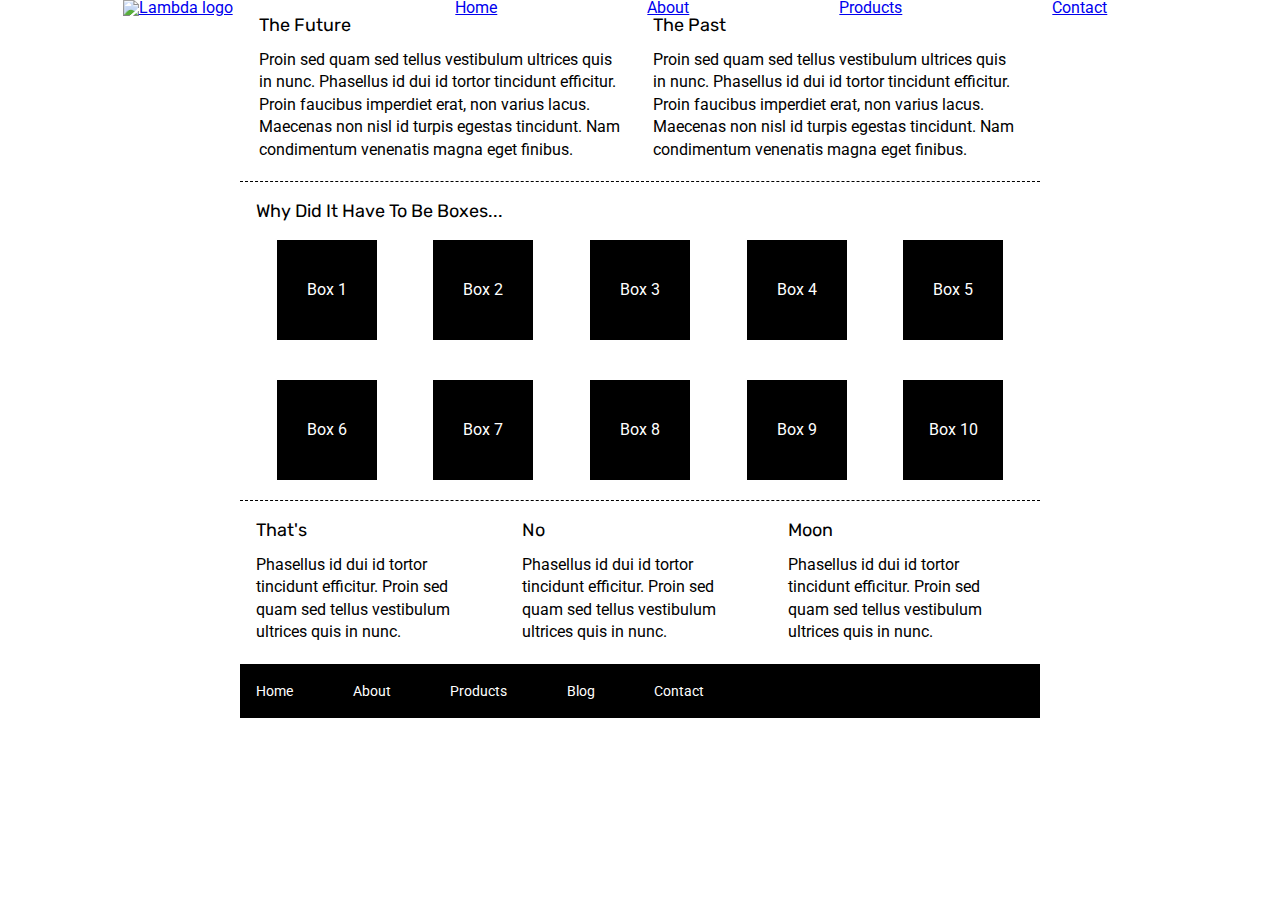
==== index.html @ e8c628bf "Adding header" ====
<!doctype html>

<html lang="en">
<head>
  <meta charset="utf-8">

  <title>Sprint Challenge - Home</title>

  <link href="https://fonts.googleapis.com/css?family=Roboto|Rubik" rel="stylesheet">
  <link rel="stylesheet" href="css/index.css">

</head>

<body>

    <nav class="navbar">
        <a href="https://lambda.com" class="logo">
          <img src="img/lambda-black.png" alt="Lambda logo">
        </a>
    
        <ul class="nav-links">
          <li class="nav-item"><a href="#">Home</a></li>
          <li class="nav-item"><a href="#">About</a></li>
          <li class="nav-item"><a href="#">Products</a></li>
          <li class="nav-item"><a href="#">Contact</a></li>
        </ul>
      </nav>


    <div class="container">
   
        <section class="top-content">
            <div class="text-container">
                <h2>The Future</h2>
                <p>Proin sed quam sed tellus vestibulum ultrices quis in nunc. Phasellus id dui id tortor tincidunt efficitur. Proin faucibus imperdiet erat, non varius lacus. Maecenas non nisl id turpis egestas tincidunt. Nam condimentum venenatis magna eget finibus.</p>
            </div>
            <div class="text-container">
                <h2>The Past</h2>
                <p>Proin sed quam sed tellus vestibulum ultrices quis in nunc. Phasellus id dui id tortor tincidunt efficitur. Proin faucibus imperdiet erat, non varius lacus. Maecenas non nisl id turpis egestas tincidunt. Nam condimentum venenatis magna eget finibus.</p>
            </div>
        </section>
        
        <section class="middle-content">
        
            <h2>Why Did It Have To Be Boxes...</h2>
            
            <div class="boxes">
                <div class="box">Box 1</div>
                <div class="box">Box 2</div>
                <div class="box">Box 3</div>
                <div class="box">Box 4</div>
                <div class="box">Box 5</div>
                <div class="box">Box 6</div>
                <div class="box">Box 7</div>
                <div class="box">Box 8</div>
                <div class="box">Box 9</div>
                <div class="box">Box 10</div>
            </div>
        
        </section>

        <section class="bottom-content">

            <div class="text-container">
                <h2>That's</h2>
                <p>Phasellus id dui id tortor tincidunt efficitur. Proin sed quam sed tellus vestibulum ultrices quis in nunc.</p>
            </div>
            <div class="text-container">
                <h2>No</h2>
                <p>Phasellus id dui id tortor tincidunt efficitur. Proin sed quam sed tellus vestibulum ultrices quis in nunc.</p>
            </div>
            <div class="text-container">
                <h2>Moon</h2>
                <p>Phasellus id dui id tortor tincidunt efficitur. Proin sed quam sed tellus vestibulum ultrices quis in nunc.</p>
            </div>

        </section>
        
        <footer>
            <nav>
                <a href="#">Home</a>
                <a href="#">About</a>
                <a href="#">Products</a>
                <a href="#">Blog</a>
                <a href="#">Contact</a>
            </nav>
        </footer>
    </div><!-- container -->        
</body>
</html>
---- css/index.css ----
/* http://meyerweb.com/eric/tools/css/reset/ 
   v2.0 | 20110126
   License: none (public domain)
*/

html, body, div, span, applet, object, iframe,
h1, h2, h3, h4, h5, h6, p, blockquote, pre,
a, abbr, acronym, address, big, cite, code,
del, dfn, em, img, ins, kbd, q, s, samp,
small, strike, strong, sub, sup, tt, var,
b, u, i, center,
dl, dt, dd, ol, ul, li,
fieldset, form, label, legend,
table, caption, tbody, tfoot, thead, tr, th, td,
article, aside, canvas, details, embed, 
figure, figcaption, footer, header, hgroup, 
menu, nav, output, ruby, section, summary,
time, mark, audio, video {
	margin: 0;
	padding: 0;
	border: 0;
	font-size: 100%;
	font: inherit;
	vertical-align: baseline;
}
/* HTML5 display-role reset for older browsers */
article, aside, details, figcaption, figure, 
footer, header, hgroup, menu, nav, section {
	display: block;
}
body {
	line-height: 1;
}
ol, ul {
	list-style: none;
}
blockquote, q {
	quotes: none;
}
blockquote:before, blockquote:after,
q:before, q:after {
	content: '';
	content: none;
}
table {
	border-collapse: collapse;
	border-spacing: 0;
}

* {
    box-sizing: border-box;
}

html, body {
    height: 100%;
    font-family: 'Roboto', sans-serif;
}

h1, h2, h3, h4, h5 {
    font-size: 18px;
    margin-bottom: 15px;
    font-family: 'Rubik', sans-serif;
}

p {
    line-height: 1.4;
}

.container {
    width: 800px;
    margin: 0 auto;
}

.top-content {
    display: flex;
    flex-wrap: wrap;
    justify-content: space-evenly;
    margin-bottom: 20px;
    border-bottom: 1px dashed black;
}

.top-content .text-container {
    width: 48%;
    padding: 0 1%;
    padding-bottom: 20px;  
}

.middle-content {
    margin-bottom: 20px;
    border-bottom: 1px dashed black;
}

.middle-content h2 {
    padding: 0 2%;
    margin-bottom: 0;
}

.middle-content .boxes {
    display: flex;
    flex-wrap: wrap;
    justify-content: space-evenly;
}

.middle-content .boxes .box {
    width: 12.5%;
    height: 100px;
    background: black;
    margin: 20px 2.5%;
    color: white;
    display: flex;
    align-items: center;
    justify-content: center;
}

.bottom-content {
    display: flex;
    margin: 0 2% 20px;
    justify-content: space-around;
}

.bottom-content .text-container {
    padding-right: 4%;
}

.bottom-content .text-container:last-child {
    padding-right: 0;
}

footer {
    width: 100%;
    background: black;
}

footer nav {
    width: 60%;
    display: flex;
    justify-content: space-between;
    align-items: center;
    padding: 20px 2%;
    font-size: 14px;
}

footer nav a {
    color: white;
    text-decoration: none;
}



.navbar {
    display: flex;
    justify-content: space-evenly;
    align-items: center;
    text-align: justify;
}

.nav-links {
    display: flex;
}

.nav-item {
    padding-left: 100px;
    padding-right: 50px;
}
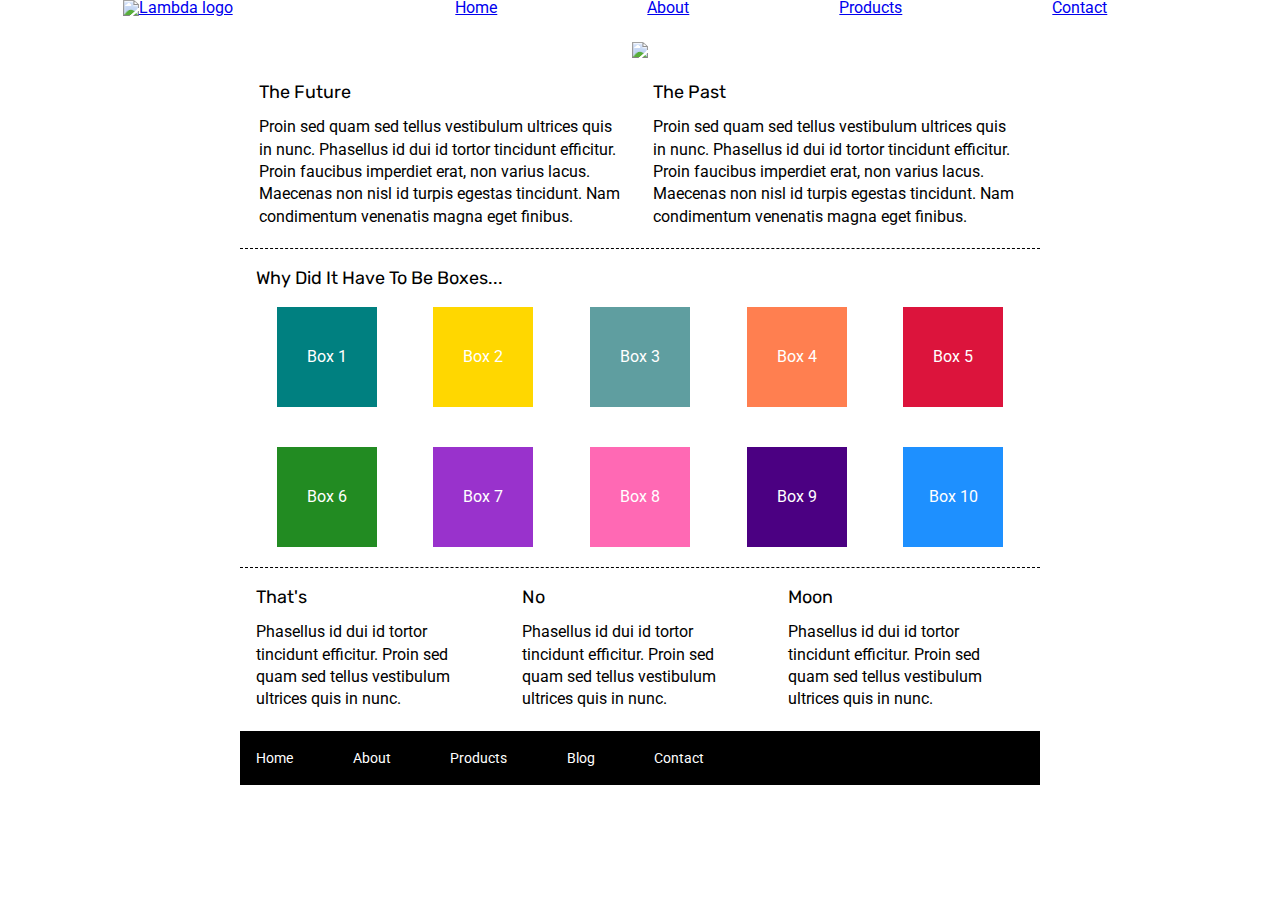
==== commit 33c55456: "Added colors" ====
--- a/index.html
+++ b/index.html
@@ -26,6 +26,10 @@
         </ul>
       </nav>
 
+      <section class="jumboImage">
+          <img src="img/jumbo.jpg">
+      </section>
+
 
     <div class="container">
    
@@ -45,16 +49,16 @@
             <h2>Why Did It Have To Be Boxes...</h2>
             
             <div class="boxes">
-                <div class="box">Box 1</div>
-                <div class="box">Box 2</div>
-                <div class="box">Box 3</div>
-                <div class="box">Box 4</div>
-                <div class="box">Box 5</div>
-                <div class="box">Box 6</div>
-                <div class="box">Box 7</div>
-                <div class="box">Box 8</div>
-                <div class="box">Box 9</div>
-                <div class="box">Box 10</div>
+                <div id="boxOne" class="box">Box 1</div>
+                <div id="boxTwo" class="box">Box 2</div>
+                <div id="boxThree" class="box">Box 3</div>
+                <div id="boxFour" class="box">Box 4</div>
+                <div id="boxFive" class="box">Box 5</div>
+                <div id="boxSix" class="box">Box 6</div>
+                <div id="boxSeven" class="box">Box 7</div>
+                <div id="boxEight" class="box">Box 8</div>
+                <div id="boxNine" class="box">Box 9</div>
+                <div id="boxTen" class="box">Box 10</div>
             </div>
         
         </section>
--- a/css/index.css
+++ b/css/index.css
@@ -161,4 +161,50 @@
 .nav-item {
     padding-left: 100px;
     padding-right: 50px;
+}
+
+.jumboImage {
+    display: flex;
+    justify-content: center;
+    padding: 2%;
+}
+
+#boxOne {
+    background-color: teal;
+}
+
+#boxTwo {
+    background-color: gold;
+}
+
+#boxThree { 
+    background-color: cadetblue;
+}
+
+#boxFour {
+    background-color: coral;
+}
+
+#boxFive {
+    background-color: crimson;
+}
+
+#boxSix {
+    background-color: forestgreen;
+}
+
+#boxSeven {
+    background-color: darkorchid;
+}
+
+#boxEight {
+    background-color: hotpink;
+}
+
+#boxNine {
+    background-color: indigo;
+}
+
+#boxTen {
+    background-color: dodgerblue;
 }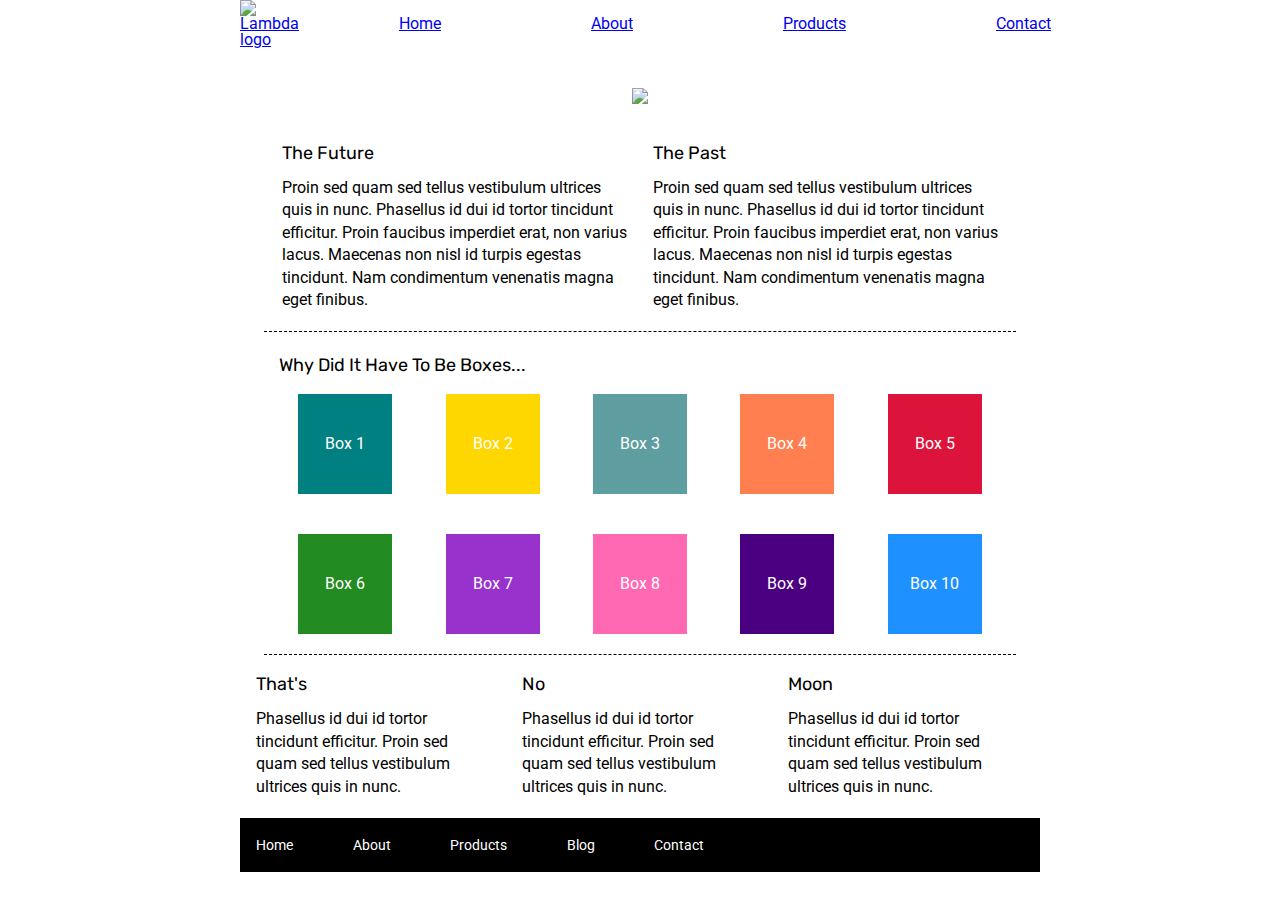
==== commit 5675c0c4: "Fixed header problems" ====
--- a/index.html
+++ b/index.html
@@ -13,25 +13,24 @@
 
 <body>
 
-    <nav class="navbar">
-        <a href="https://lambda.com" class="logo">
-          <img src="img/lambda-black.png" alt="Lambda logo">
-        </a>
+    <div class="container">
+
+        <nav class="navbar">
+            <a href="https://lambda.com" class="logo">
+              <img src="img/lambda-black.png" alt="Lambda logo">
+            </a>
+        
+            <ul class="nav-links">
+              <li class="nav-item"><a href="#">Home</a></li>
+              <li class="nav-item"><a href="#">About</a></li>
+              <li class="nav-item"><a href="#">Products</a></li>
+              <li class="nav-item"><a href="#">Contact</a></li>
+            </ul>
+          </nav>
     
-        <ul class="nav-links">
-          <li class="nav-item"><a href="#">Home</a></li>
-          <li class="nav-item"><a href="#">About</a></li>
-          <li class="nav-item"><a href="#">Products</a></li>
-          <li class="nav-item"><a href="#">Contact</a></li>
-        </ul>
-      </nav>
-
-      <section class="jumboImage">
-          <img src="img/jumbo.jpg">
-      </section>
-
-
-    <div class="container">
+          <section class="jumboImage">
+              <img src="img/jumbo.jpg">
+          </section>
    
         <section class="top-content">
             <div class="text-container">
--- a/css/index.css
+++ b/css/index.css
@@ -207,4 +207,48 @@
 
 #boxTen {
     background-color: dodgerblue;
+}
+
+.borderBottom {
+    border-bottom: 3px dotted black;
+    
+    margin-top: 2%;
+    margin-bottom: 2%;
+    padding-bottom: 2%;
+}
+
+.imageTextContainer {
+    display: flex;
+    flex-wrap: wrap;
+    flex-direction: row;
+
+    justify-content: space-evenly;
+
+    
+
+}
+
+.imageTextContainerItem {
+    display: flex;
+    flex-direction: column;
+    max-width: 350px;
+
+    justify-content: flex-start;
+    align-content: center;
+
+    border-bottom: 3px dotted black;
+    margin-top: 2%;
+    margin-bottom: 2%;
+    padding-bottom: 2%;
+}
+
+.buttonInsideImage {
+
+    border-color: black;
+    background-color: white;
+
+}
+
+section {
+    margin: 3%;
 }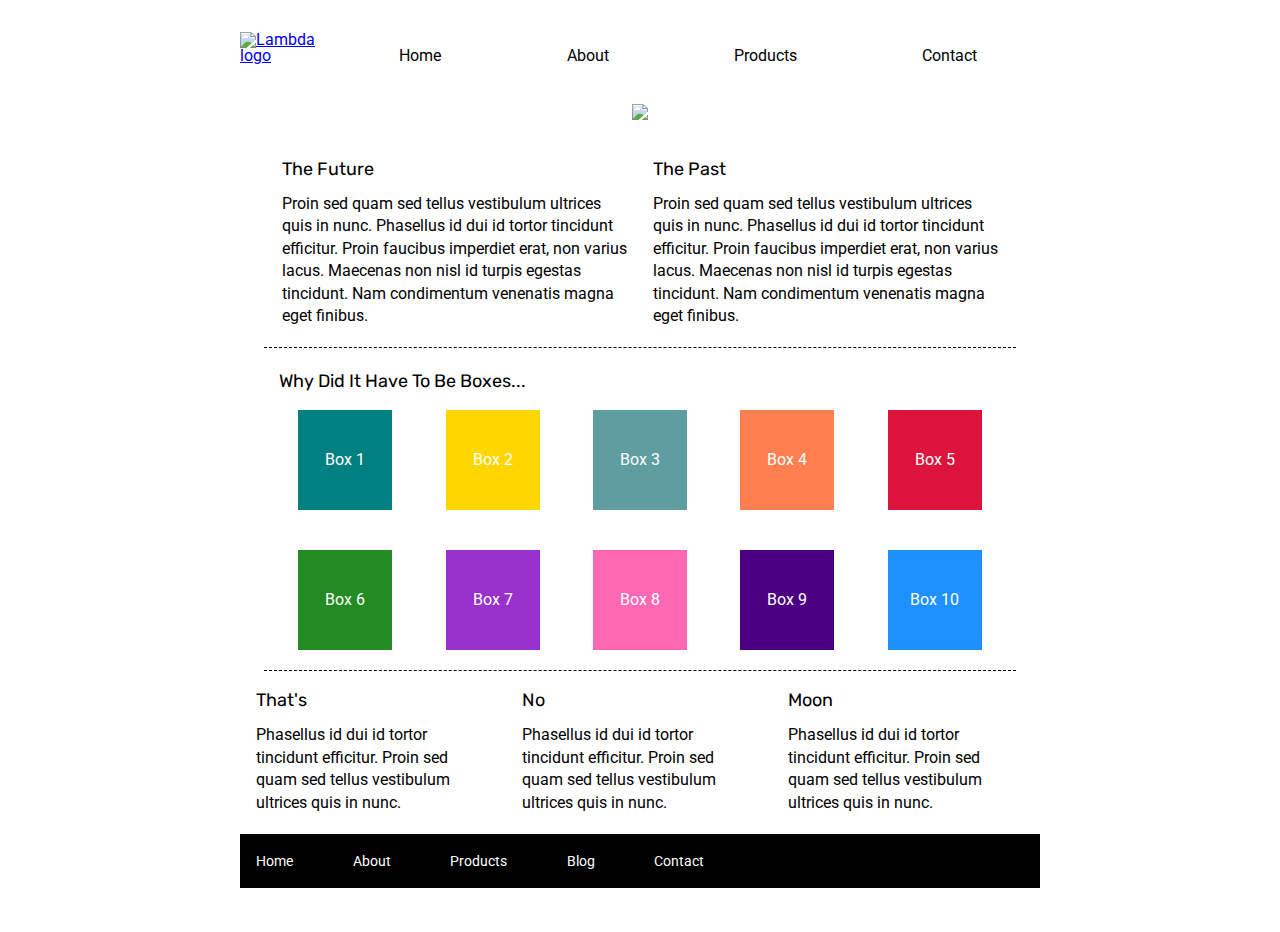
==== commit 0a465bf3: "Completed Project" ====
--- a/index.html
+++ b/index.html
@@ -22,7 +22,7 @@
         
             <ul class="nav-links">
               <li class="nav-item"><a href="#">Home</a></li>
-              <li class="nav-item"><a href="#">About</a></li>
+              <li class="nav-item"><a href="about.html">About</a></li>
               <li class="nav-item"><a href="#">Products</a></li>
               <li class="nav-item"><a href="#">Contact</a></li>
             </ul>
--- a/css/index.css
+++ b/css/index.css
@@ -149,18 +149,44 @@
 
 .navbar {
     display: flex;
+    justify-content: center;
+    align-items: center;
+    margin-top: 4%;
+}
+
+.nav-links {
+    display: flex;
+    justify-content: space-around;
+    align-content: center;
+    width: 100%;
+
+    margin-top: 2%;
+}
+
+/* Working
+
+.navbar {
+    display: flex;
     justify-content: space-evenly;
     align-items: center;
     text-align: justify;
-}
-
+
+    margin-top: 4%;
+}
 .nav-links {
     display: flex;
+
 }
 
 .nav-item {
     padding-left: 100px;
     padding-right: 50px;
+}
+*/
+
+.nav-item a{
+    color: black;
+    text-decoration: none;
 }
 
 .jumboImage {
@@ -244,11 +270,19 @@
 
 .buttonInsideImage {
 
+    margin-top: 3%;
+    margin-right: 1%;
+    margin-bottom: 1%;
+
     border-color: black;
     background-color: white;
-
+    width: 80px;
 }
 
 section {
     margin: 3%;
+}
+
+.headerCaption {
+    margin-top: 4%
 }